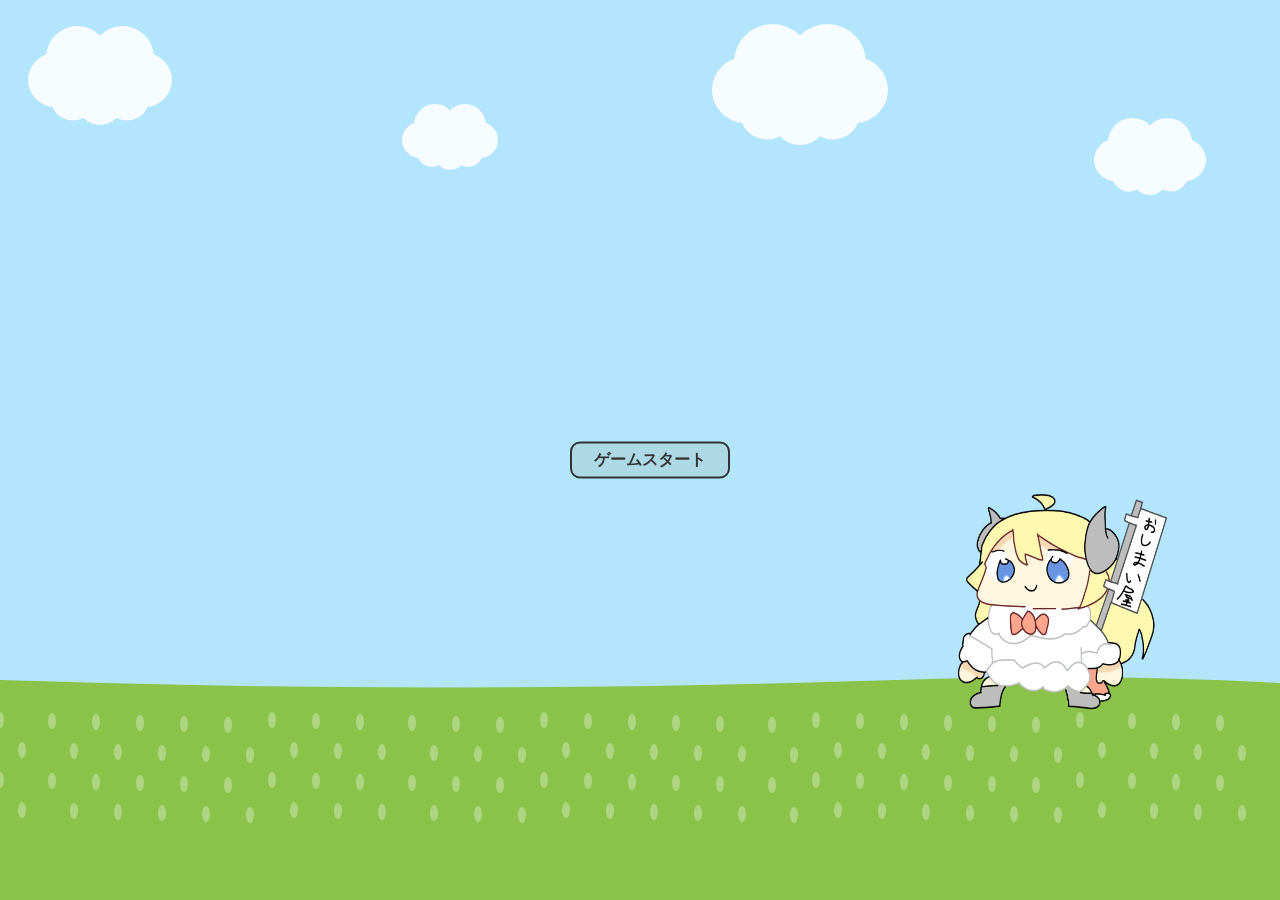
==== app/views/front/game.html @ 82d4578e "feat チュートリアル画面追加" ====
<!DOCTYPE html>
<html lang="ja">

<head>
 <title>おしまい屋さんだよ</title>
 <meta charset="UTF-8">
 <meta name="viewport" content="width=device-width, initial-scale=1.0">

 <!-- CSS読み込み -->
 <link rel="stylesheet" href="../../assets/css/front/front.css">

 <!-- JS読み込み（jquery） -->
 <script src="https://code.jquery.com/jquery-3.6.0.min.js"></script>
 <script src="../../assets/js/front/front_game.js"></script>
</head>

<body>

 <!-- 開始ボタンエリア -->
 <div id="start_panel" class="ui_panel layout_vertical full center">
  <button id="btn_start" class="ui_button done margin">ゲームスタート</button> 
 </div>

 <!-- ゲーム描画用キャンバス -->
 <canvas id="game_canvas"></canvas>

</body>
</html>
---- app/assets/css/front/front.css ----
/* -------------------------------------------------------------------------- */
/* 共通スタイル */
/* -------------------------------------------------------------------------- */
html, body
{
    margin: 0;
    padding: 0;
    height: 100%;
    width: 100%;
    overflow: hidden;
}

/* 横、高さ full */
.full
{
    width: 100%;
    height: 100%;
}
.full_horizon
{
    width: 100%;
}
.full_vertical
{
    height: 100%;
}

/* 非表示 */
.hide
{
    display: none !important;
}

/* ポジション */
.center
{
    text-align: center;
}
.left
{
    text-align: left;
}
.right
{
    text-align: right;
}

/* マージン */
.margin
{
    margin: 10px;
}
.margin_small
{
    margin: 6px;        
}
.margin_large
{
    margin: 20px;       
}
.margin_xlarge
{
    margin: 40px;       
}

/* レイアウト & 余白 */
.ui_panel.padding
{
    padding: 10px;
}
.ui_panel.padding_samll
{
    padding: 6px;       
}
.ui_panel.padding_large
{
    padding: 20px;      
}
.ui_panel.padding_xlarge
{
    padding: 40px;      
}

/* 縦並び */
.ui_panel.layout_vertical
{
    display: flex;
    flex-direction: column;
    align-items: center;
}
.ui_panel.layout_vertical .spacer
{
    flex-grow: 1;
}

/* 横並び */
.ui_panel.layout_horizon
{
    display: flex;
    flex-direction: row;
    align-items: center;
}
.ui_panel.layout_horizon .spacer
{
    flex-grow: 1;
}

/* ボタン */
.ui_button
{
    color: #333;
    font-size: 16px;
    font-weight: 600;
    width: 160px;
    padding: 6px;
    border: 2px solid #333;
    border-radius: 10px;
    cursor: pointer;
}
.ui_button:hover
{
    opacity: 0.5;
}
.ui_button.done
{
    background-color: lightblue;
}

/* -------------------------------------------------------------------------- */
/* 個別スタイル */
/* -------------------------------------------------------------------------- */
#page_title
{
    background-color: #FCD54C;
    position: relative;
}

#game_canvas
{
    position: absolute;
    top: 0;
    left: 0;
    width: 100%;
    height: 100%;
}

#btn_start
{
    position: absolute;
    top: 50%;
    left: 50%;
    transform: translate(-50%, -50%);
    z-index: 10;
}
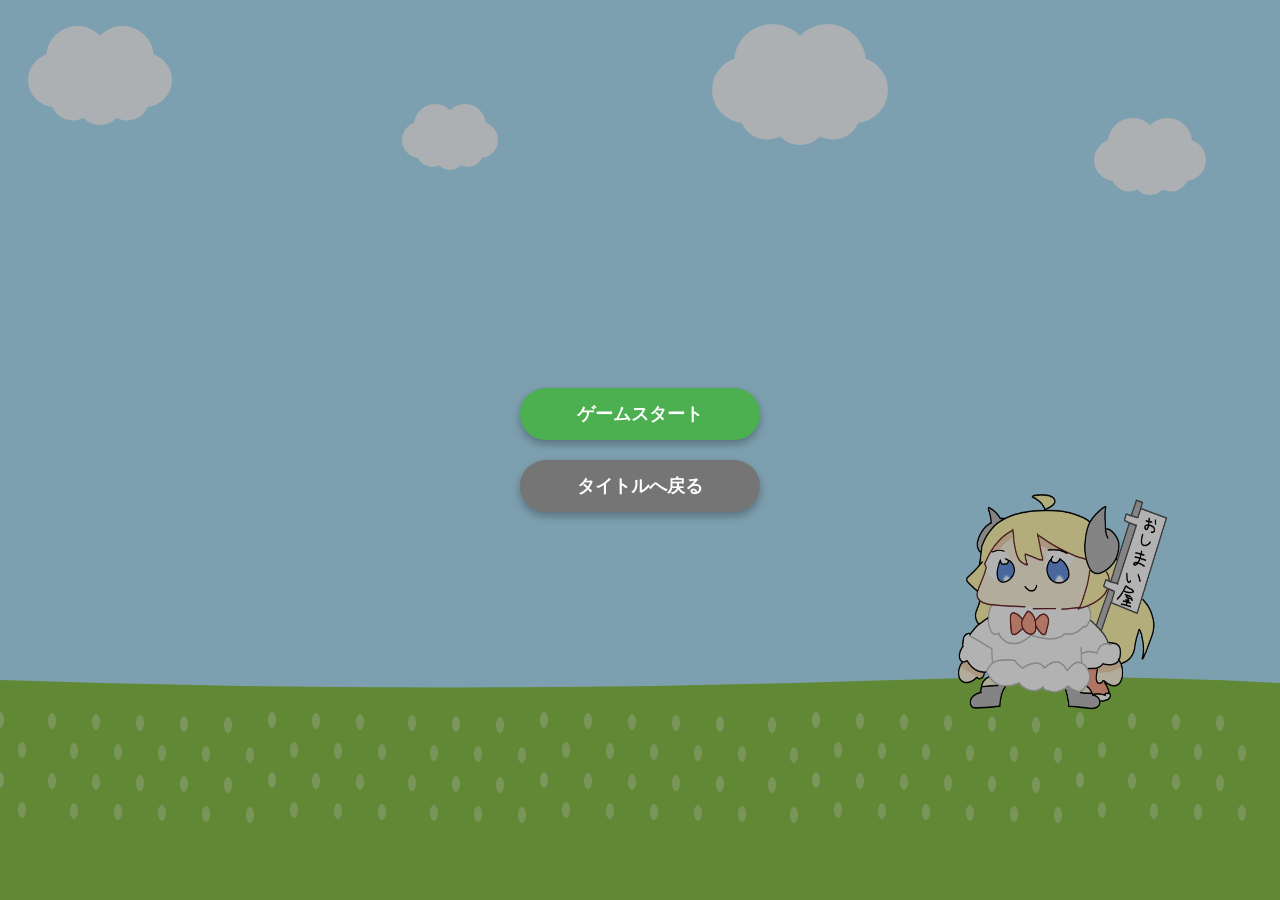
==== commit f276b3f5: "feat: ゲームスタートにボタンを追加" ====
--- a/app/views/front/game.html
+++ b/app/views/front/game.html
@@ -2,7 +2,7 @@
 <html lang="ja">
 
 <head>
- <title>おしまい屋さんだよ</title>
+ <title>毛刈り屋さんだよ</title>
  <meta charset="UTF-8">
  <meta name="viewport" content="width=device-width, initial-scale=1.0">
 
@@ -12,17 +12,84 @@
  <!-- JS読み込み（jquery） -->
  <script src="https://code.jquery.com/jquery-3.6.0.min.js"></script>
  <script src="../../assets/js/front/front_game.js"></script>
+
+ <style>
+  /* スタート前のパネル配置スタイル */
+  #start_panel {
+   position: absolute !important;
+   top: 0 !important;
+   left: 0 !important;
+   width: 100vw !important;
+   height: 100vh !important;
+   display: flex !important;
+   flex-direction: column !important;
+   justify-content: center !important;
+   align-items: center !important;
+   gap: 20px !important;
+   z-index: 1000 !important;
+   background-color: rgba(0, 0, 0, 0.3) !important;
+   margin: 0 !important;
+   padding: 0 !important;
+  }
+
+  /* JS側で付与される .hide を絶対最優先で非表示にする設定 */
+  .hide,
+  #start_panel.hide,
+  #btn_start.hide {
+   display: none !important;
+  }
+
+  /* ボタン共通スタイル */
+  .custom_start_btn {
+   position: static !important;
+   transform: none !important;
+   margin: 0 !important;
+   width: 240px !important;
+   padding: 14px 0 !important;
+   font-size: 1.1rem !important;
+   font-weight: bold !important;
+   color: #ffffff !important;
+   border: none !important;
+   border-radius: 30px !important;
+   cursor: pointer !important;
+   box-shadow: 0 4px 10px rgba(0, 0, 0, 0.3) !important;
+   transition: transform 0.2s, background-color 0.2s !important;
+   text-align: center !important;
+  }
+
+  .custom_start_btn:hover {
+   transform: scale(1.05) !important;
+  }
+
+  #btn_start {
+   background-color: #4CAF50 !important;
+  }
+
+  #btn_back_title {
+   background-color: #757575 !important;
+  }
+ </style>
 </head>
 
 <body>
 
  <!-- 開始ボタンエリア -->
- <div id="start_panel" class="ui_panel layout_vertical full center">
-  <button id="btn_start" class="ui_button done margin">ゲームスタート</button> 
+ <div id="start_panel">
+  <button id="btn_start" class="custom_start_btn">ゲームスタート</button> 
+  <button id="btn_back_title" class="custom_start_btn">タイトルへ戻る</button>
  </div>
 
  <!-- ゲーム描画用キャンバス -->
  <canvas id="game_canvas"></canvas>
 
+ <script>
+  $(function() {
+    // タイトルへ戻るボタンのイベント（off('click')に消されないよう委譲で設定）
+    $(document).on('click', '#btn_back_title', function(e) {
+      e.stopPropagation();
+      window.location.href = '../../../index.html';
+    });
+  });
+ </script>
 </body>
 </html>
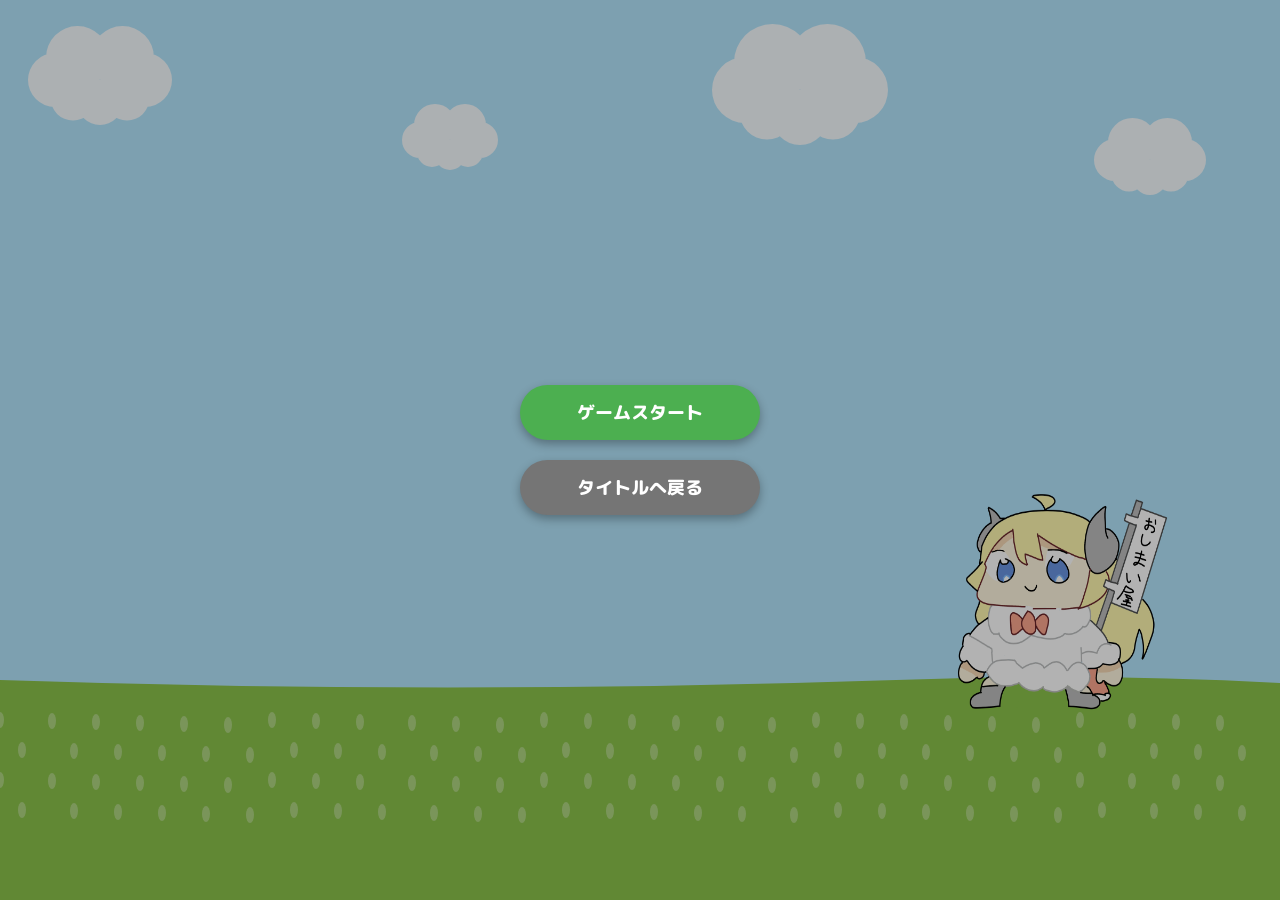
==== commit 88b3426c: "style: フォントをポップに修正" ====
--- a/app/views/front/game.html
+++ b/app/views/front/game.html
@@ -4,7 +4,12 @@
 <head>
  <title>毛刈り屋さんだよ</title>
  <meta charset="UTF-8">
- <meta name="viewport" content="width=device-width, initial-scale=1.0">
+ <meta name="viewport" content="width=device-width, initial-scale=1.0, maximum-scale=1.0, user-scalable=no">
+
+ <!-- Google Fonts: 丸ゴシック「M PLUS Rounded 1c」を読み込み -->
+ <link rel="preconnect" href="https://fonts.googleapis.com">
+ <link rel="preconnect" href="https://fonts.gstatic.com" crossorigin>
+ <link href="https://fonts.googleapis.com/css2?family=M+PLUS+Rounded+1c:wght@700;800&display=swap" rel="stylesheet">
 
  <!-- CSS読み込み -->
  <link rel="stylesheet" href="../../assets/css/front/front.css">
@@ -14,6 +19,67 @@
  <script src="../../assets/js/front/front_game.js"></script>
 
  <style>
+  /* スマホのスクロールやズームを防止 */
+  body, html {
+   width: 100%;
+   height: 100%;
+   overflow: hidden;
+   touch-action: none;
+   margin: 0;
+   padding: 0;
+   font-family: 'M PLUS Rounded 1c', sans-serif;
+  }
+
+  /* キャンバスを全画面フィットさせる */
+  #game_canvas {
+   display: block;
+   width: 100vw;
+   height: 100vh;
+  }
+
+  /* --- 画面回転アラート（スマホの縦向き時のみ表示） --- */
+  #rotate_warning {
+   display: none;
+   position: fixed;
+   top: 0;
+   left: 0;
+   width: 100vw;
+   height: 100vh;
+   background-color: rgba(0, 0, 0, 0.9);
+   z-index: 99999;
+   flex-direction: column;
+   justify-content: center;
+   align-items: center;
+   color: #fff;
+   text-align: center;
+   padding: 20px;
+  }
+
+  #rotate_warning .warning_icon {
+   font-size: 4rem;
+   margin-bottom: 20px;
+   animation: rotate_anim 1.5s infinite ease-in-out;
+  }
+
+  #rotate_warning .warning_text {
+   font-size: 1.2rem;
+   font-weight: 800;
+   line-height: 1.6;
+  }
+
+  /* スマホかつ縦向きの場合のみ表示 */
+  @media screen and (max-width: 1024px) and (orientation: portrait) {
+   #rotate_warning {
+    display: flex !important;
+   }
+  }
+
+  @keyframes rotate_anim {
+   0% { transform: rotate(0deg); }
+   50% { transform: rotate(90deg); }
+   100% { transform: rotate(0deg); }
+  }
+
   /* スタート前のパネル配置スタイル */
   #start_panel {
    position: absolute !important;
@@ -46,8 +112,9 @@
    margin: 0 !important;
    width: 240px !important;
    padding: 14px 0 !important;
+   font-family: 'M PLUS Rounded 1c', sans-serif !important;
    font-size: 1.1rem !important;
-   font-weight: bold !important;
+   font-weight: 800 !important;
    color: #ffffff !important;
    border: none !important;
    border-radius: 30px !important;
@@ -73,6 +140,15 @@
 
 <body>
 
+ <!-- スマホ縦向き時の回転アラート -->
+ <div id="rotate_warning">
+  <div class="warning_icon">📱🔄</div>
+  <div class="warning_text">
+   画面を横向きにして遊んでね！<br>
+   <span style="font-size: 0.9rem; color: #FF9800; font-weight: normal;">(スマートフォンを横に回転させてください)</span>
+  </div>
+ </div>
+
  <!-- 開始ボタンエリア -->
  <div id="start_panel">
   <button id="btn_start" class="custom_start_btn">ゲームスタート</button> 
@@ -84,11 +160,11 @@
 
  <script>
   $(function() {
-    // タイトルへ戻るボタンのイベント（off('click')に消されないよう委譲で設定）
-    $(document).on('click', '#btn_back_title', function(e) {
-      e.stopPropagation();
-      window.location.href = '../../../index.html';
-    });
+   // タイトルへ戻るボタンのイベント（委譲で設定）
+   $(document).on('click', '#btn_back_title', function(e) {
+     e.stopPropagation();
+     window.location.href = '../../../index.html';
+   });
   });
  </script>
 </body>
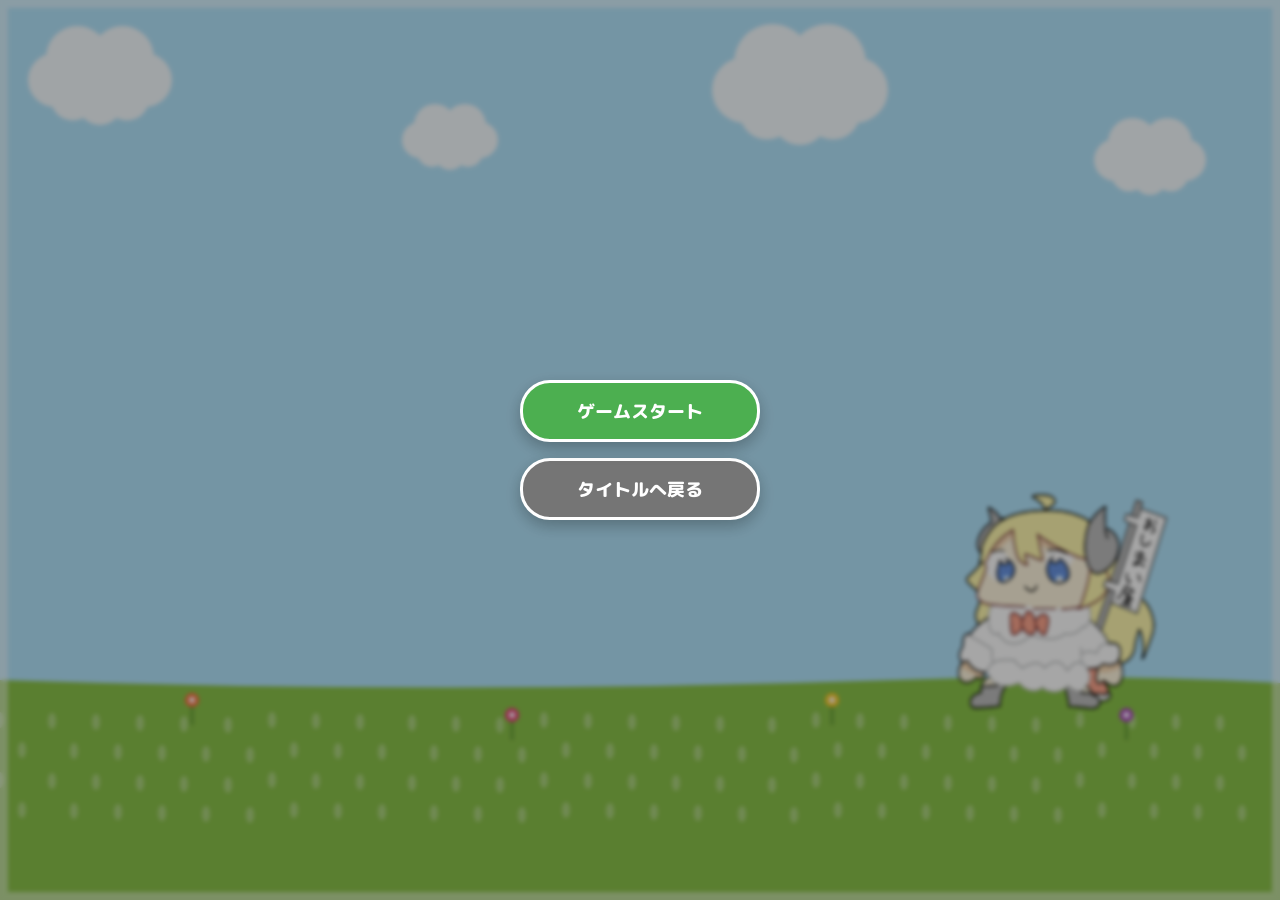
==== commit 75031c6c: "style: トンマナ統一・アニメーション追加" ====
--- a/app/views/front/game.html
+++ b/app/views/front/game.html
@@ -37,7 +37,21 @@
    height: 100vh;
   }
 
-  /* --- 画面回転アラート（スマホの縦向き時のみ表示） --- */
+  /* --- 絵本風の内側フレーム枠（世界観統一） --- */
+  body::after {
+   content: '';
+   position: fixed;
+   top: 0;
+   left: 0;
+   width: 100vw;
+   height: 100vh;
+   border: 8px solid rgba(255, 255, 255, 0.45);
+   box-sizing: border-box;
+   pointer-events: none;
+   z-index: 999;
+  }
+
+  /* --- 画面回転アラート --- */
   #rotate_warning {
    display: none;
    position: fixed;
@@ -67,7 +81,6 @@
    line-height: 1.6;
   }
 
-  /* スマホかつ縦向きの場合のみ表示 */
   @media screen and (max-width: 1024px) and (orientation: portrait) {
    #rotate_warning {
     display: flex !important;
@@ -91,21 +104,21 @@
    flex-direction: column !important;
    justify-content: center !important;
    align-items: center !important;
-   gap: 20px !important;
+   gap: 16px !important;
    z-index: 1000 !important;
-   background-color: rgba(0, 0, 0, 0.3) !important;
+   background-color: rgba(0, 0, 0, 0.35) !important;
+   backdrop-filter: blur(2px) !important;
    margin: 0 !important;
    padding: 0 !important;
   }
 
-  /* JS側で付与される .hide を絶対最優先で非表示にする設定 */
   .hide,
   #start_panel.hide,
   #btn_start.hide {
    display: none !important;
   }
 
-  /* ボタン共通スタイル */
+  /* ボタン共通スタイル（ぷにっと押し込めるアニメーション付き） */
   .custom_start_btn {
    position: static !important;
    transform: none !important;
@@ -113,19 +126,23 @@
    width: 240px !important;
    padding: 14px 0 !important;
    font-family: 'M PLUS Rounded 1c', sans-serif !important;
-   font-size: 1.1rem !important;
+   font-size: 1.15rem !important;
    font-weight: 800 !important;
    color: #ffffff !important;
-   border: none !important;
+   border: 3px solid #FFFFFF !important;
    border-radius: 30px !important;
    cursor: pointer !important;
-   box-shadow: 0 4px 10px rgba(0, 0, 0, 0.3) !important;
-   transition: transform 0.2s, background-color 0.2s !important;
+   box-shadow: 0 6px 16px rgba(0, 0, 0, 0.25) !important;
+   transition: transform 0.15s ease, opacity 0.2s !important;
    text-align: center !important;
   }
 
   .custom_start_btn:hover {
-   transform: scale(1.05) !important;
+   transform: translateY(-3px) scale(1.03) !important;
+  }
+
+  .custom_start_btn:active {
+   transform: translateY(1px) scale(0.97) !important;
   }
 
   #btn_start {
@@ -160,7 +177,6 @@
 
  <script>
   $(function() {
-   // タイトルへ戻るボタンのイベント（委譲で設定）
    $(document).on('click', '#btn_back_title', function(e) {
      e.stopPropagation();
      window.location.href = '../../../index.html';
